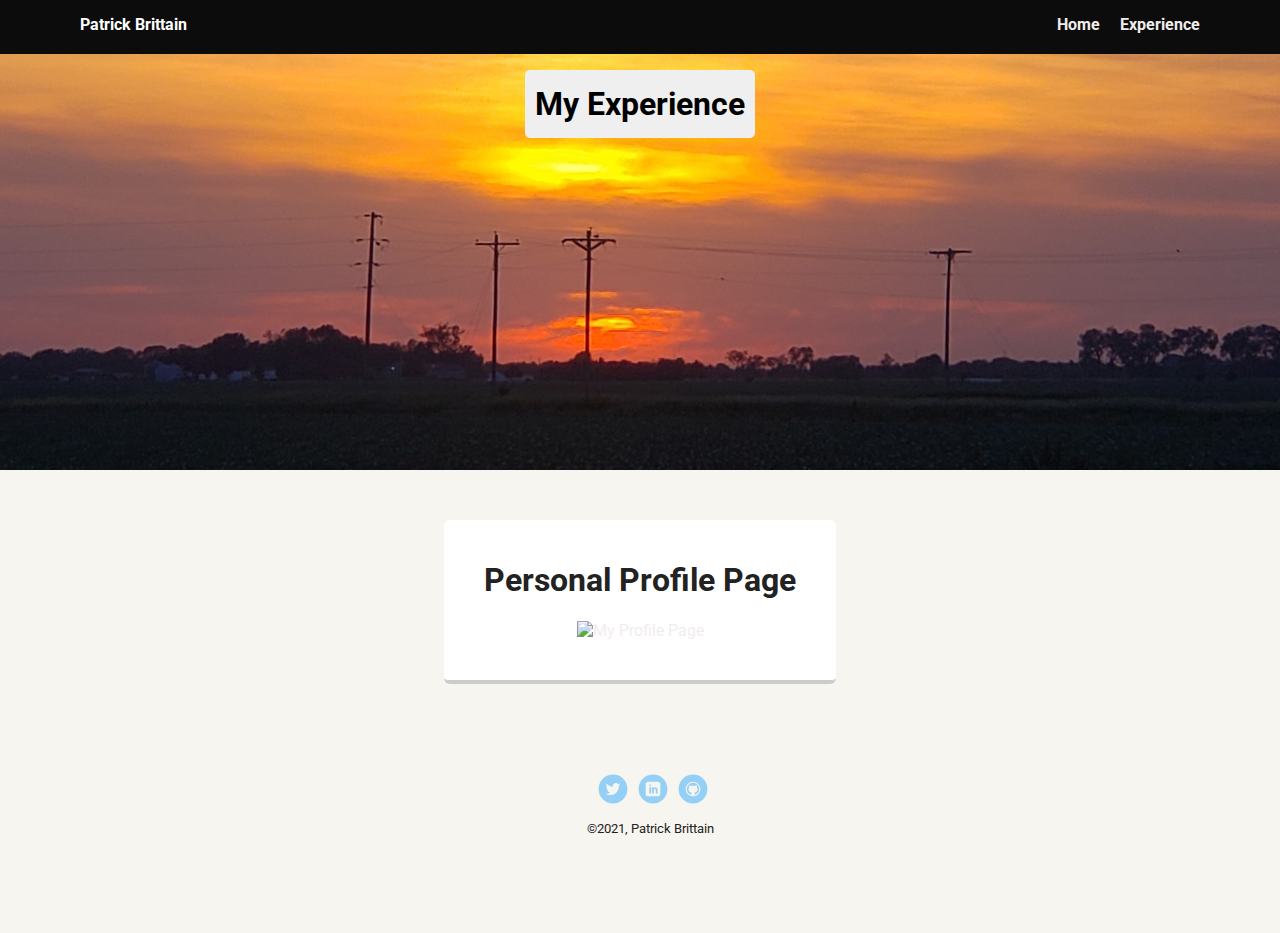
==== experience.html @ 66dbdf0c "Profile Page update" ====
<!doctype html>
<html lang="en">
<head>
  <meta charset="utf-8">
  <title>Patrick Brittain's Experience</title>
  <meta name="viewport" content="width=device-width, initial-scale=1.0">
  <link rel="stylesheet" href="styles.css">
  <link href="https://fonts.googleapis.com/css?family=Muli%7CRoboto:400,300,500,700,900" rel="stylesheet">
</head>
  <body>

    <div class="main-nav">
        <ul class="nav">
          <li class="name">Patrick Brittain</li>
          <li><a href="index.html">Home</a></li>
          <li><a href="#">Experience</a></li>
        </ul>
    </div>

    <header>      
      <h1 class="tag name">My Experience</h1>      
    </header>

    <main class="flex">
      <div class="card">
          <h1>Personal Profile Page</h1>
        <a href="index.html"><img src="images\rsz_2myprofilepage.jpg" alt="My Profile Page" class="experience-image"></a>
      </div> 

    </main>
    <footer>
      <ul>
        <li><a href="https://twitter.com/Patrick00497234" class="social twitter">Twitter</a></li>
        <li><a href="https://www.linkedin.com/in/patrick-brittain-82945b144/" class="social linkedin">LinkedIn</a></li>
        <li><a href="https://github.com/pbdevtech" class="social github">Github</a></li>
      </ul>
      <p class="copyright"><small>&copy;2021, Patrick Brittain</small></p>
    </footer>
  </body>
  </html>
---- styles.css ----
/* Global Layout Set-up */
* { 
  box-sizing: border-box;
}
  
body {
  margin: 0;
  padding: 0;
  text-align: center;
  font-family: 'Roboto', sans-serif;
  color: #222;
  background: #f7f5f0;
}
/* Link Styles */

a {
  text-decoration: none;
  color: rgb(241, 237, 237);
}
a:hover {
  color: #6633ff;
}

/* Section Styles */

.main-nav {
  width: 100%;
  background: rgb(12, 12, 12);
  min-height: 30px;
  padding: 10px;
  position: fixed;
  text-align: center;
}
.nav {
  display: flex;
  justify-content: space-around;
  font-weight: 700;
  list-style-type: none;
  margin: 0 auto;
  padding: 0;
}

.nav .name {
    display: block;
    margin-right: auto;
    color: white;
}
.nav li {
  padding: 5px 10px 10px 10px;
}
.nav a {
  transition: all .5s;
}
.nav a:hover {
  color: white
}

header {
  text-align: center;
  background: url('images/Sunset1.jpg') no-repeat top center ;
  background-size: cover;
  overflow: hidden;
  padding-top: 60px;
}
header {
  line-height: 1.5;
}
header .profile-image {
  margin-top: 50px;
  width: 150px;
  height: 150px;
  border-radius: 50%;
  border: 3px solid rgb(10, 10, 10);
  transition: all .5s;
}
header .profile-image:hover {
  transform: scale(1.2) rotate(5deg);
}
.tag {
  background-color: #efefef;
  color: black;
  padding: 10px;
  border-radius: 5px;
  display: table;
  margin: 10px auto;
} 
.location {
  background-color: #222;
  color: yellow;
}
.card {
  margin: 30px;
  padding: 20px 40px 40px;
  max-width: 500px;
  text-align: center;
  background: #fff;
  border-bottom: 4px solid #ccc;
  border-radius: 6px;
  transition: all .5s;
}
.card:hover {
  border-color: #e96c19;
}

ul.skills {
  padding: 0;
  text-align: center;
}

.skills li {
  border-radius: 6px;
  display: inline-block;
  background: #ff9904;
  color: white;
  padding: 5px 10px;
  margin: 2px;
}

.skills li:nth-child(odd) {
  background: #0399ff;
}

footer {
  width: 100%;
  min-height: 30px;
  padding: 20px 0 40px 20px;
}

footer .copyright {
  top: -8px;
  font-size: .75em;
}

footer ul {
  list-style-type: none;
  margin: 0;
  padding: 0;
}

footer ul li {
  display: inline-block;
}

a.social {
  display: inline-block;
  text-indent: -9999px;
  margin-left: 5px;
  width: 30px;
  height: 30px;
  background-size: 30px 30px;
  opacity: .4;
  transition: all .5s;
}
a.twitter {
  background-image: url(images/twitter.svg);
}
a.linkedin {
  background-image: url(images/linkedin.svg);
}
a.github {
  background-image: url(images/github.svg);
}
a.social:hover {
  opacity: 1;
}
.clearfix {
  clear: both;
}

/* Styles for larger screens */
@media screen and (min-width: 720px) {
  
  .flex {
      display: -ms-flexbox;      /* TWEENER - IE 10 */
      display: flex; 
      max-width: 1200px;
      -ms-flex-pack: distribute;
      justify-content: space-around;
      margin: 0 auto;
  }

  header {
    min-height: 470px;
  }

  .nav {
    max-width: 1200px;
    padding: 0 30px;
  }


  main {
    padding-top: 20px;
  }

  main p {
    line-height: 1.6em;
  }

  footer {
    font-size: 1.3em;
    max-width: 1200px;
    margin: 40px auto;
  }

}
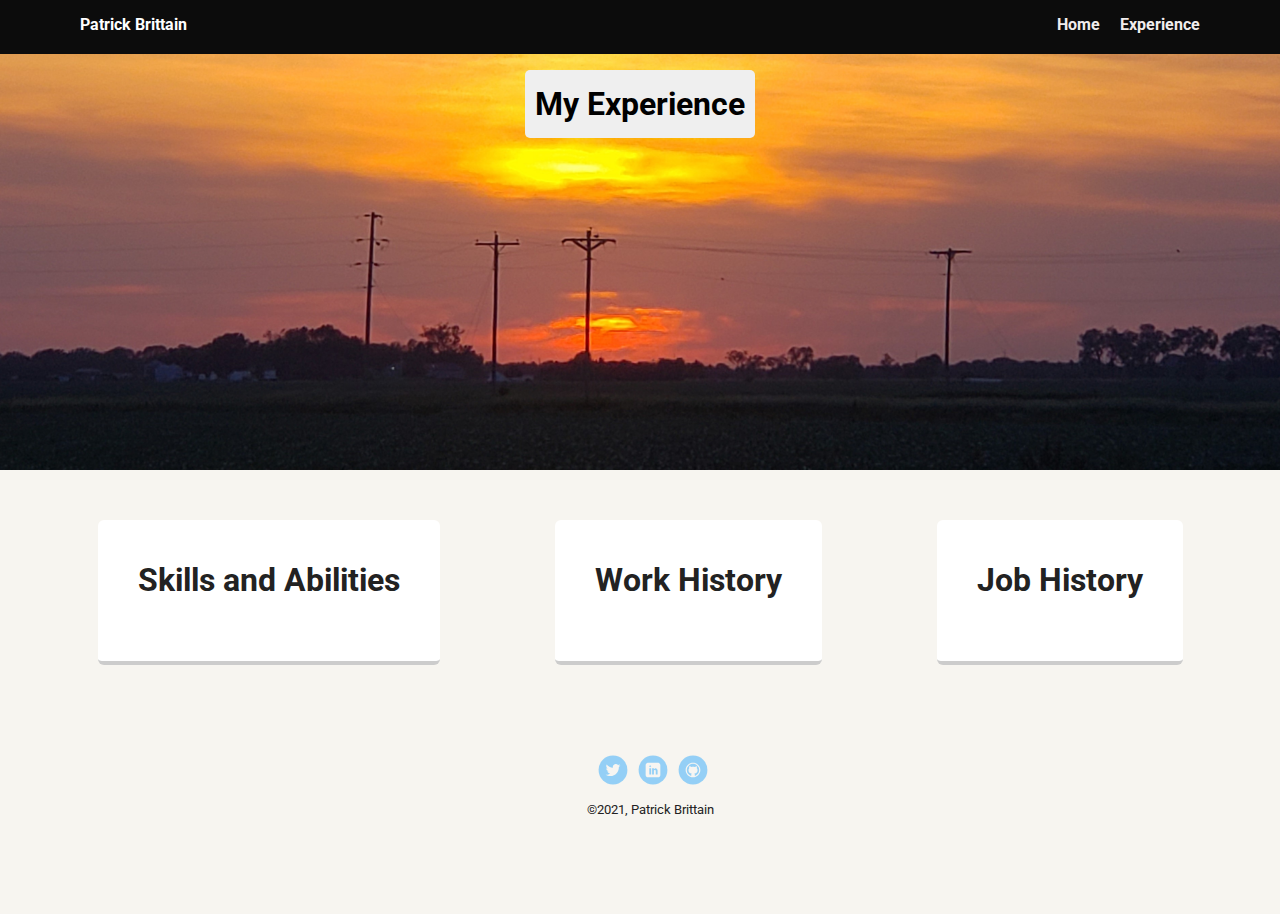
==== commit 5f01a7c5: "Update 2" ====
--- a/experience.html
+++ b/experience.html
@@ -23,10 +23,16 @@
 
     <main class="flex">
       <div class="card">
-          <h1>Personal Profile Page</h1>
-        <a href="index.html"><img src="images\rsz_2myprofilepage.jpg" alt="My Profile Page" class="experience-image"></a>
-      </div> 
-
+        <h1>Skills and Abilities</h1>        
+      </div>
+      
+      <div class="card">
+        <h1>Work History</h1>        
+      </div>
+      
+      <div class="card">
+        <h1>Job History</h1>        
+      </div>
     </main>
     <footer>
       <ul>
--- a/styles.css
+++ b/styles.css
@@ -101,6 +101,16 @@
 .card:hover {
   border-color: #e96c19;
 }
+.card.projects {
+  margin: 30px;
+  padding: 20px 40px 40px;
+  max-width: 500px;
+  text-align: center;
+  background: #fff;
+  border-bottom: 4px solid #ccc;
+  border-radius: 6px;
+  transition: all .5s;
+}
 
 ul.skills {
   padding: 0;
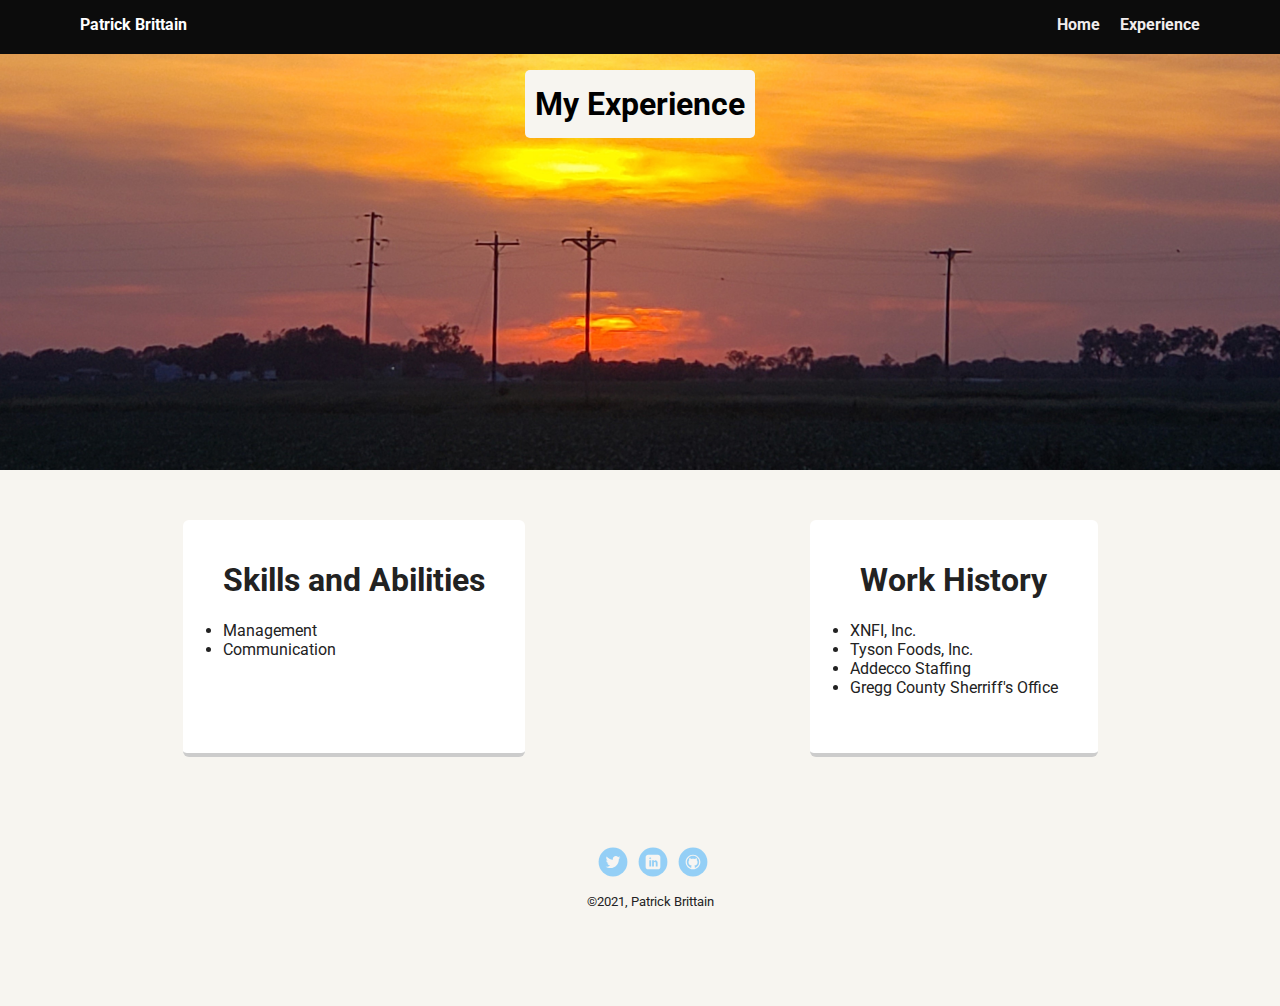
==== commit e35f4aa9: "Update 2" ====
--- a/experience.html
+++ b/experience.html
@@ -23,16 +23,22 @@
 
     <main class="flex">
       <div class="card">
-        <h1>Skills and Abilities</h1>        
+        <h1>Skills and Abilities</h1>
+        <ul class="experience">
+          <li>Management</li>
+          <li>Communication</li>
+        </ul>        
       </div>
       
       <div class="card">
-        <h1>Work History</h1>        
-      </div>
-      
-      <div class="card">
-        <h1>Job History</h1>        
-      </div>
+        <h1>Work History</h1>
+        <ul class="experience">
+          <li>XNFI, Inc.</li>
+          <li>Tyson Foods, Inc.</li>
+          <li>Addecco Staffing</li>
+          <li>Gregg County Sherriff's Office</li>
+        </ul>        
+      </div>      
     </main>
     <footer>
       <ul>
--- a/styles.css
+++ b/styles.css
@@ -18,7 +18,7 @@
   color: rgb(241, 237, 237);
 }
 a:hover {
-  color: #6633ff;
+  color: rgb(245, 171, 11);
 }
 
 /* Section Styles */
@@ -52,7 +52,7 @@
   transition: all .5s;
 }
 .nav a:hover {
-  color: white
+  color: rgb(247, 183, 8)
 }
 
 header {
@@ -65,7 +65,7 @@
 header {
   line-height: 1.5;
 }
-header .profile-image {
+header .profile-image {  
   margin-top: 50px;
   width: 150px;
   height: 150px;
@@ -77,7 +77,7 @@
   transform: scale(1.2) rotate(5deg);
 }
 .tag {
-  background-color: #efefef;
+  background-color: #f7f5f0;
   color: black;
   padding: 10px;
   border-radius: 5px;
@@ -85,8 +85,8 @@
   margin: 10px auto;
 } 
 .location {
-  background-color: #222;
-  color: yellow;
+  background-color: #f7f5f0;
+  color: rgb(12, 12, 12);
 }
 .card {
   margin: 30px;
@@ -99,35 +99,30 @@
   transition: all .5s;
 }
 .card:hover {
-  border-color: #e96c19;
-}
-.card.projects {
-  margin: 30px;
-  padding: 20px 40px 40px;
-  max-width: 500px;
-  text-align: center;
-  background: #fff;
-  border-bottom: 4px solid #ccc;
-  border-radius: 6px;
-  transition: all .5s;
-}
-
+  border-color: rgb(247, 183, 8);
+}
 ul.skills {
   padding: 0;
   text-align: center;
+}
+
+ul.experience {
+  padding: 0;
+  text-align: left;
 }
 
 .skills li {
   border-radius: 6px;
   display: inline-block;
-  background: #ff9904;
-  color: white;
+  background: rgb(247, 183, 8);
+  color: rgb(12, 12, 12);
   padding: 5px 10px;
   margin: 2px;
 }
 
 .skills li:nth-child(odd) {
-  background: #0399ff;
+  background: #0c0c0c;
+  color: rgb(247, 183, 8);
 }
 
 footer {
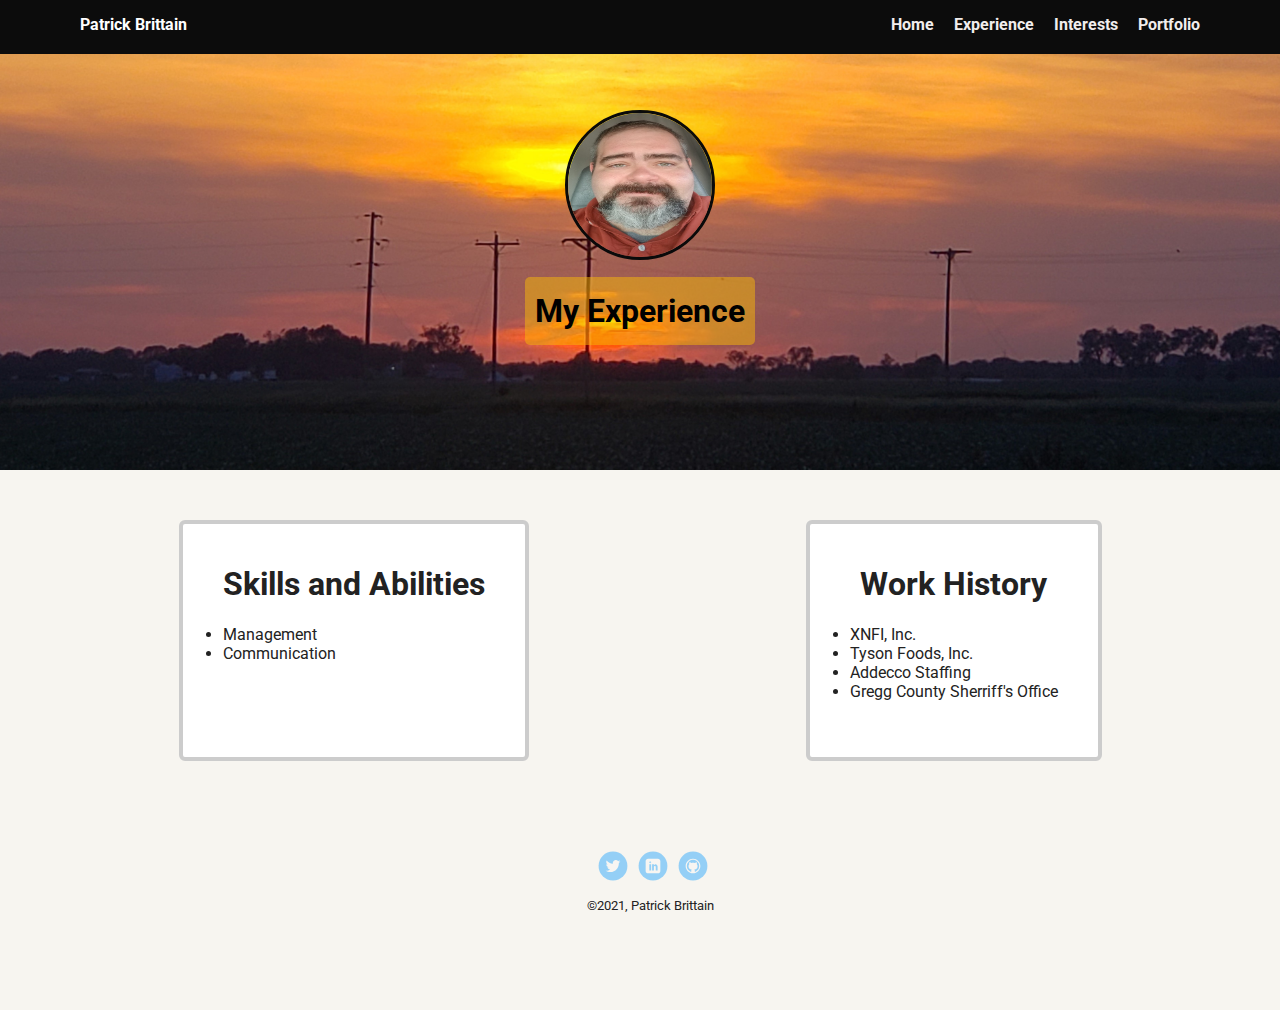
==== commit 871c45d2: "Update 4" ====
--- a/experience.html
+++ b/experience.html
@@ -14,11 +14,14 @@
           <li class="name">Patrick Brittain</li>
           <li><a href="index.html">Home</a></li>
           <li><a href="#">Experience</a></li>
+          <li><a href="interests.html">Interests</a></li>
+          <li><a href="portfolio.html">Portfolio</a></li>
         </ul>
     </div>
 
-    <header>      
-      <h1 class="tag name">My Experience</h1>      
+    <header>
+      <img src="images/ProfilePic1.jpg" alt="Picture of me" class="profile-image">      
+      <h1 class="page-title">My Experience</h1>      
     </header>
 
     <main class="flex">
--- a/styles.css
+++ b/styles.css
@@ -77,7 +77,15 @@
   transform: scale(1.2) rotate(5deg);
 }
 .tag {
-  background-color: #f7f5f0;
+  background-color: rgba(12, 12, 12, 0.40);
+  color: rgb(245, 241, 241);
+  padding: 10px;
+  border-radius: 5px;
+  display: table;
+  margin: 10px auto;
+} 
+.page-title {  
+  background-color: rgba(247, 183, 8, 0.50);
   color: black;
   padding: 10px;
   border-radius: 5px;
@@ -85,8 +93,8 @@
   margin: 10px auto;
 } 
 .location {
-  background-color: #f7f5f0;
-  color: rgb(12, 12, 12);
+  background-color: rgba(15, 15, 15, 0.40);
+  color: rgb(250, 245, 245);
 }
 .card {
   margin: 30px;
@@ -94,6 +102,9 @@
   max-width: 500px;
   text-align: center;
   background: #fff;
+  border-top: 4px solid #ccc;
+  border-left: 4px solid #ccc;
+  border-right: 4px solid #ccc;
   border-bottom: 4px solid #ccc;
   border-radius: 6px;
   transition: all .5s;
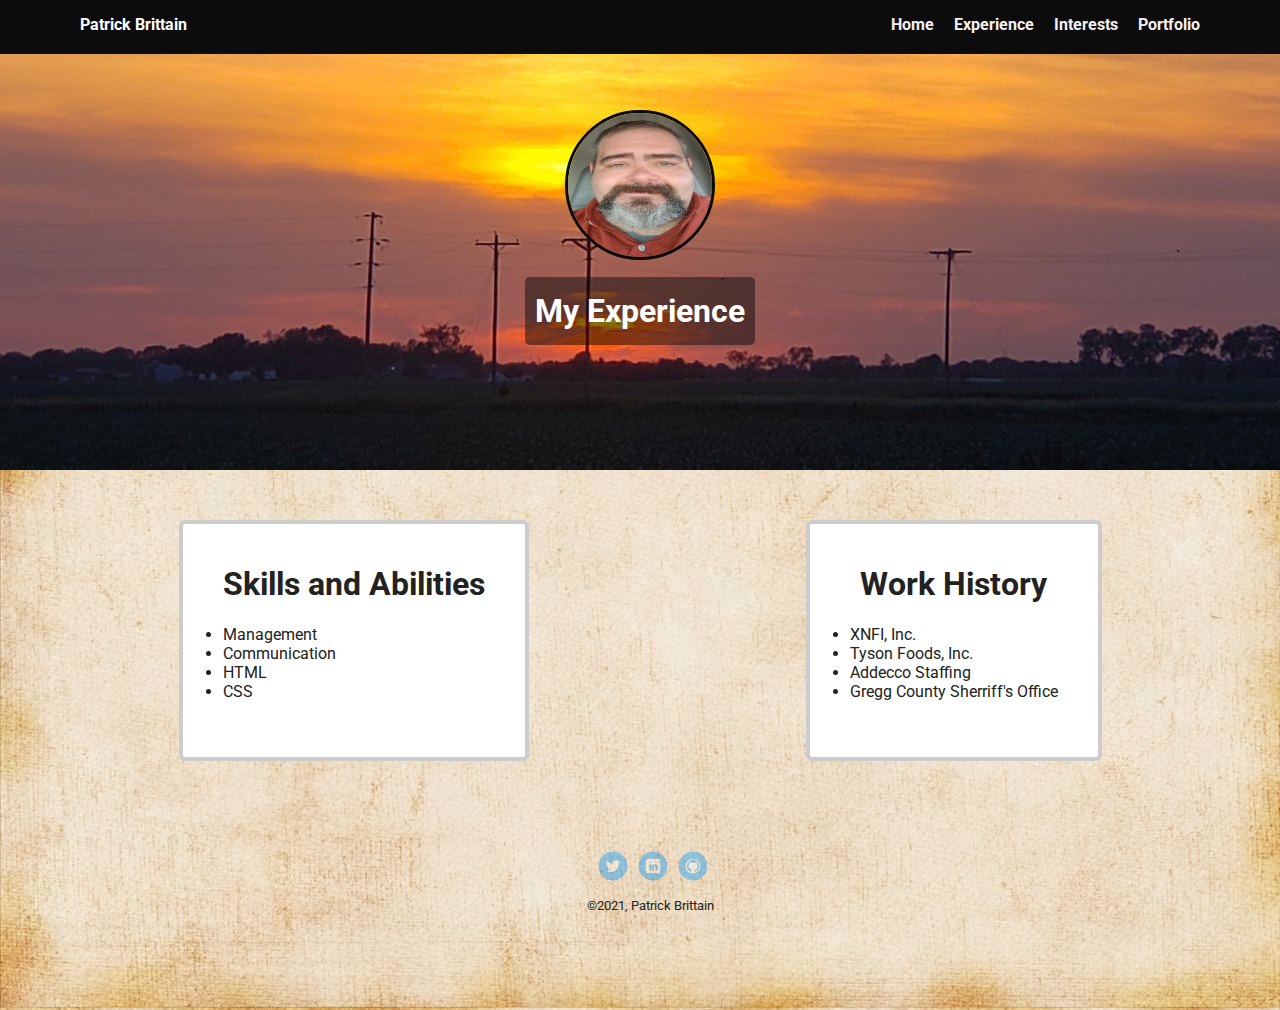
==== commit 50b2270d: "background and pages update" ====
--- a/experience.html
+++ b/experience.html
@@ -30,6 +30,8 @@
         <ul class="experience">
           <li>Management</li>
           <li>Communication</li>
+          <li>HTML</li>
+          <li>CSS</li>
         </ul>        
       </div>
       
--- a/styles.css
+++ b/styles.css
@@ -9,13 +9,14 @@
   text-align: center;
   font-family: 'Roboto', sans-serif;
   color: #222;
-  background: #f7f5f0;
+  background: url('images/oldBackGroundImg2.jpg');
+  
 }
 /* Link Styles */
 
 a {
   text-decoration: none;
-  color: rgb(241, 237, 237);
+  color: rgb(14, 13, 13);
 }
 a:hover {
   color: rgb(245, 171, 11);
@@ -50,6 +51,7 @@
 }
 .nav a {
   transition: all .5s;
+  color: rgb(245, 241, 241);
 }
 .nav a:hover {
   color: rgb(247, 183, 8)
@@ -72,6 +74,9 @@
   border-radius: 50%;
   border: 3px solid rgb(10, 10, 10);
   transition: all .5s;
+}
+.portfolio-pic{
+  border: 3px solid rgb(10, 10, 10);
 }
 header .profile-image:hover {
   transform: scale(1.2) rotate(5deg);
@@ -85,8 +90,8 @@
   margin: 10px auto;
 } 
 .page-title {  
-  background-color: rgba(247, 183, 8, 0.50);
-  color: black;
+  background-color: rgba(12, 12, 12, 0.5);
+  color: white;
   padding: 10px;
   border-radius: 5px;
   display: table;
@@ -118,6 +123,11 @@
 }
 
 ul.experience {
+  padding: 0;
+  text-align: left;
+}
+
+ul.interests {
   padding: 0;
   text-align: left;
 }
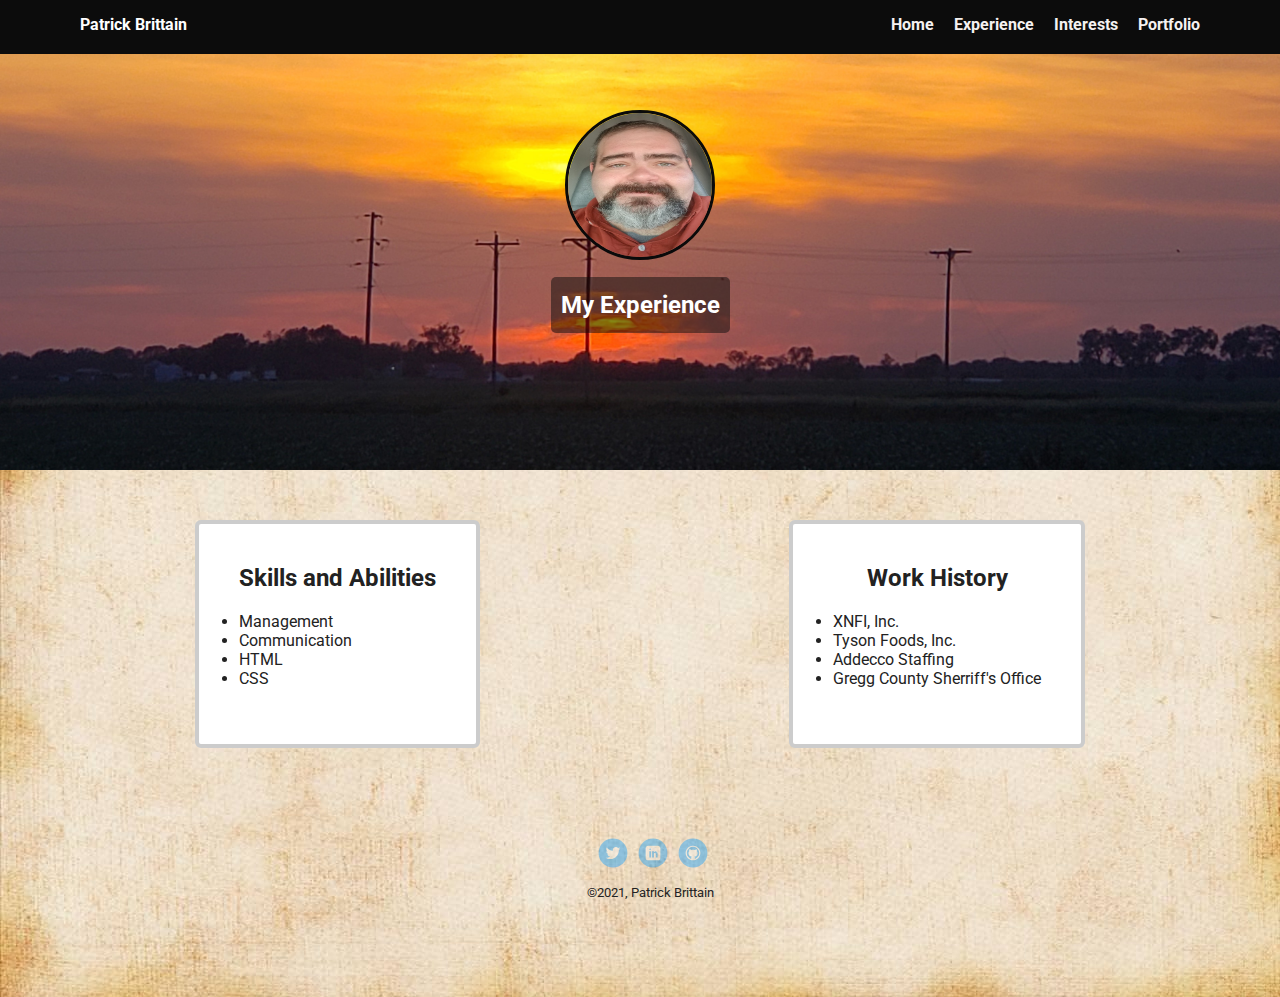
==== commit dda28ec0: "Updated div elements and h1 tags" ====
--- a/experience.html
+++ b/experience.html
@@ -9,7 +9,7 @@
 </head>
   <body>
 
-    <div class="main-nav">
+    <nav class="main-nav">
         <ul class="nav">
           <li class="name">Patrick Brittain</li>
           <li><a href="index.html">Home</a></li>
@@ -17,34 +17,35 @@
           <li><a href="interests.html">Interests</a></li>
           <li><a href="portfolio.html">Portfolio</a></li>
         </ul>
-    </div>
+    </nav>
 
     <header>
       <img src="images/ProfilePic1.jpg" alt="Picture of me" class="profile-image">      
-      <h1 class="page-title">My Experience</h1>      
+      <h2 class="page-title">My Experience</h2>      
     </header>
 
     <main class="flex">
-      <div class="card">
-        <h1>Skills and Abilities</h1>
+      <article class="card">
+        <h2>Skills and Abilities</h2>
         <ul class="experience">
           <li>Management</li>
           <li>Communication</li>
           <li>HTML</li>
           <li>CSS</li>
         </ul>        
-      </div>
+      </article>
       
-      <div class="card">
-        <h1>Work History</h1>
+      <article class="card">
+        <h2>Work History</h2>
         <ul class="experience">
           <li>XNFI, Inc.</li>
           <li>Tyson Foods, Inc.</li>
           <li>Addecco Staffing</li>
           <li>Gregg County Sherriff's Office</li>
         </ul>        
-      </div>      
+      </article>      
     </main>
+
     <footer>
       <ul>
         <li><a href="https://twitter.com/Patrick00497234" class="social twitter">Twitter</a></li>
